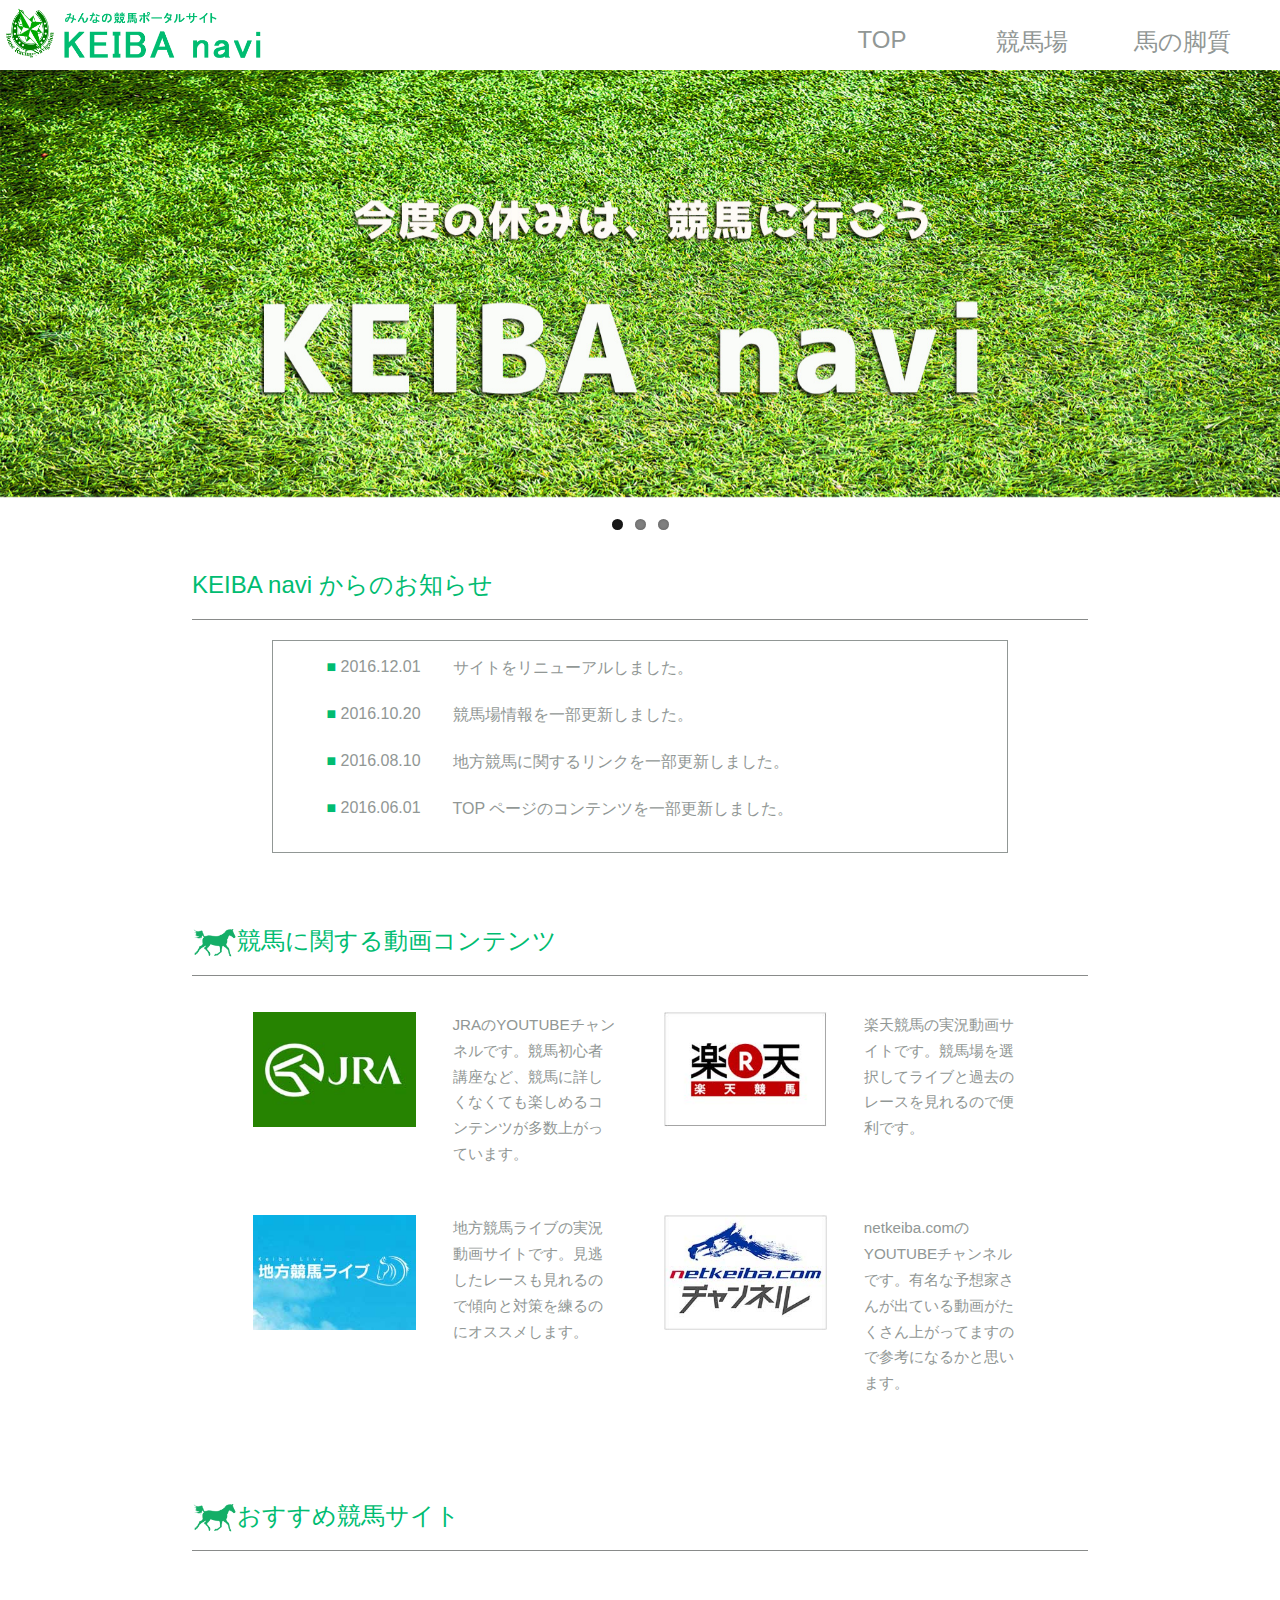
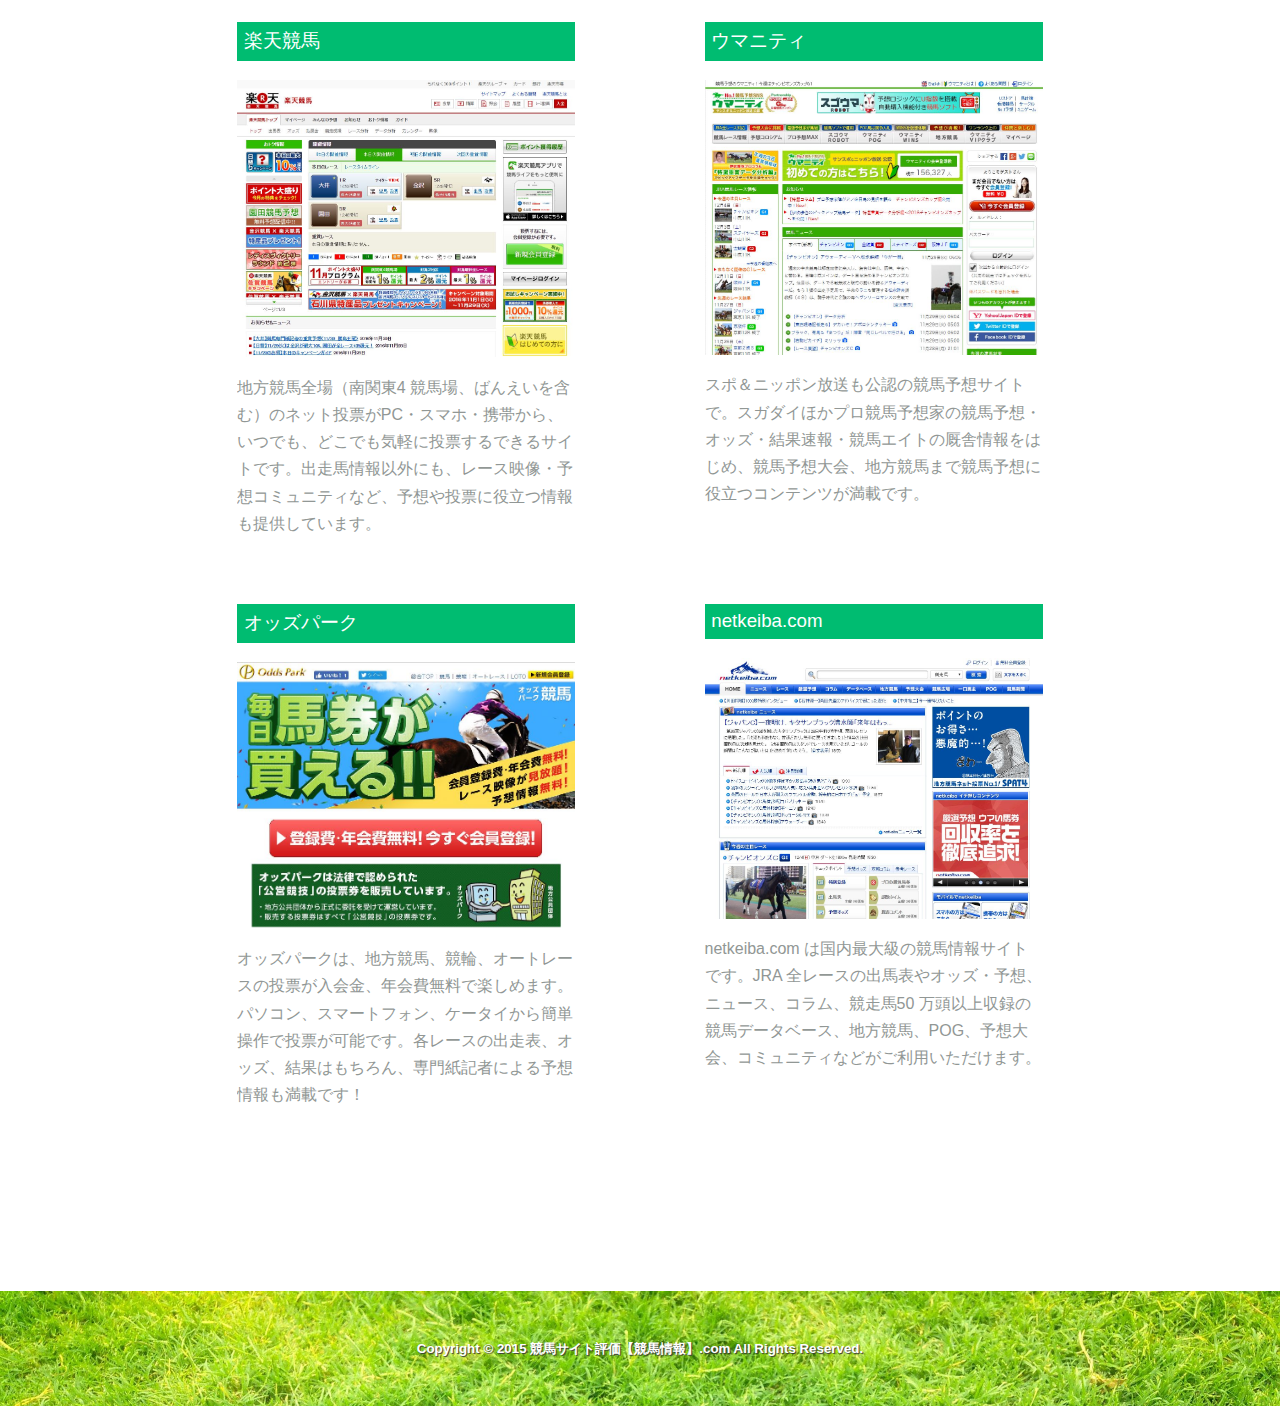
==== index.html @ 446b8b53 "githubで管理するためサイトの全データを移行" ====
<!DOCTYPE html>
<html lang="ja">
<head>
<meta charset="UTF-8">
<title>KEIBA navi</title>
<meta name="viewport" content="width=device-width,initial-scale=1">
<meta name="description" content="KEIBA naviでは、様々な競馬サイト（ホームページ）に関してナビゲーションさせていただきます。ご興味のあるサイトがございましたら、ぜひ各リンクをクリックしてみてください。">
<meta name="keywords" content="KEIBA navi,競馬,ナビゲーション">
<meta name="robots" content="noindex,nofollow">
<link rel="stylesheet" href="css/stylesheet.css">
<link rel="stylesheet" href="css/stylesheet-sp.css">
<link rel="stylesheet" href="css/flexslider.css" type="text/css">
<link rel="shortcut icon" type="image/x-icon" href="keibajou.ico">
<link rel="apple-touch-icon" href="images/home-icon.png">
<script src="http://ajax.googleapis.com/ajax/libs/jquery/1.9.1/jquery.min.js"></script>
<script src="js/jquery.flexslider.js"></script>
<script>
$(window).load(function() {
  $('.flexslider').flexslider();
});
</script>
<script type="text/javascript">
$(function() {
    var pageTop = $('.page-top');
    pageTop.hide();
    $(window).scroll(function () {
        if ($(this).scrollTop() > 600) {
            pageTop.fadeIn();
        } else {
            pageTop.fadeOut();
        }
    });
    pageTop.click(function () {
        $('body, html').animate({scrollTop:0}, 500, 'swing');
        return false;
    });
});
</script>
</head>
<body id="home" class="col2">
	<div id="wrapper">
		<!--▼ヘッダー-->
		<div id="header-inner">
		  <header class="cf">
			<div id="header-tittle" class="cf">
			  <a href="./index.html"><img src="images/logon'tittle.png" alt="House Racing Navigation logo"></a>
			</div>
			<nav class="navigate cf">
			  <ul class="navi cf">
				<li><a href="./index.html">TOP</a></li>
				<li><a href="./keibajou.html">競馬場</a></li>
				<li><a href="./yougo.html">馬の脚質</a></li>
			  </ul>
			</nav>
		  </header>
		</div>
		<!--▲ヘッダー-->


		<!--メインイメージ-->
		<div class="flexslider">
			<ul class="slides">
				<li><img src="images/slide01.jpg" alt="KEIBA navi"></li>
				<li><a href="http://umajo.jra.jp"><img src="images/slide02.jpg" alt="umajo"></a></li>
				<li><a href="http://www.tokyocitykeiba.com/"><img src="images/slide03.jpg" alt="tokyo-twinkle"></a></li>
			</ul>
		</div>

		<!--/メインイメージ-->


		<!--メイン-->
		<main>
		  <div class="news cf">
			<h2>KEIBA navi からのお知らせ</h2>
			<div class="newsbox">
			  <dl>
				<dt>2016.12.01</dt>
				  <dd>サイトをリニューアルしました。</dd>
				<dt>2016.10.20</dt>
				  <dd>競馬場情報を一部更新しました。</dd>
				<dt>2016.08.10</dt>
				  <dd>地方競馬に関するリンクを一部更新しました。</dd>
				<dt>2016.06.01</dt>
				  <dd>TOP ページのコンテンツを一部更新しました。</dd>
			  </dl>
			</div>
		  </div>
		  <div class="video">
			<h2><img src="images/hourse.png" alt="horse" class="horseimg">競馬に関する動画コンテンツ</h2>
			<div class="video-contents">
			 <div class="contentstop">
			  <div class="video-content1">
				<a href="https://www.youtube.com/user/jraofficial"><img src="images/jra_banner.jpg" alt="JRA"></a>
				<p>JRAのYOUTUBEチャンネルです。競馬初心者講座など、競馬に詳しくなくても楽しめるコンテンツが多数上がっています。</p>
			  </div>
			  <div class="video-content2">
				<a href="http://keiba.rakuten.co.jp/livemovie"><img src="images/rakuten_banner.jpg" alt="rakuten"></a>
				<p>楽天競馬の実況動画サイトです。競馬場を選択してライブと過去のレースを見れるので便利です。</p>
			  </div>
			 </div>
			 <div class="contentsbottom">
			  <div class="video-content3">
				<a href="http://keiba-lv-st.jp/"><img src="images/nra_banner.jpg" alt="localkyouba"></a>
				<p>地方競馬ライブの実況動画サイトです。見逃したレースも見れるので傾向と対策を練るのにオススメします。</p>
			  </div>
			  <div class="video-content4">
				<a href="https://www.youtube.com/user/netkeibaTV"><img src="images/nk_banner.jpg" alt="netkeiba"></a>
				 <p>netkeiba.comのYOUTUBEチャンネルです。有名な予想家さんが出ている動画がたくさん上がってますので参考になるかと思います。</p>
			  </div>
			</div>
		  </div>
		  </div>
		  <div class="site">
			<h2><img src="images/hourse.png" alt="horse">おすすめ競馬サイト</h2>
			<div class="site_inner">
				<div class="sites cf">
				  <div class="sitetop cf">
					<div class="site1">
					 <h3>楽天競馬</h3>
					 <a href="http://keiba.rakuten.co.jp"><img src="images/rakutenkeibatop.jpg" alt="rakutensite"></a>
					  <p>地方競馬全場（南関東4 競馬場、ばんえいを含む）のネット投票がPC・スマホ・携帯から、いつでも、どこでも気軽に投票するできるサイトです。出走馬情報以外にも、レース映像・予想コミュニティなど、予想や投票に役立つ情報も提供しています。</p>
					</div>
					<div class="site2">
					 <h3>ウマニティ</h3>
					 <a href="http://umanity.jp"><img src="images/umanity.jpg" alt="umanitysite"></a>
					 <p>スポ＆ニッポン放送も公認の競馬予想サイトで。スガダイほかプロ競馬予想家の競馬予想・オッズ・結果速報・競馬エイトの厩舎情報をはじめ、競馬予想大会、地方競馬まで競馬予想に役立つコンテンツが満載です。</p>
					</div>
				  </div>
				  <div class="sitebottom cf">
					<div class="site3">
					  <h3>オッズパーク</h3>
					  <a href="hhttp://oj.oddspark.com/keiba/p1"><img src="images/op.jpg" alt="oddspark"></a>
					  <p>オッズパークは、地方競馬、競輪、オートレースの投票が入会金、年会費無料で楽しめます。パソコン、スマートフォン、ケータイから簡単操作で投票が可能です。各レースの出走表、オッズ、結果はもちろん、専門紙記者による予想情報も満載です！</p>
					</div>
					<div class="site4">
					  <h3>netkeiba.com</h3>
					  <a href="http://www.netkeiba.com/"><img src="images/nk_top.jpg" alt="netkeiba.com"></a>
					  <p>netkeiba.com は国内最大級の競馬情報サイトです。JRA 全レースの出馬表やオッズ・予想、ニュース、コラム、競走馬50 万頭以上収録の競馬データベース、地方競馬、POG、予想大会、コミュニティなどがご利用いただけます。</p>
					</div>
				  </div>
				</div>
			</div>
		  </div>


		</main>
		<!--/conts-->




		<!--▼フッター-->
		<footer>
		<!--コピーライト-->
		<small>Copyright &copy; 2015 競馬サイト評価【競馬情報】.com All Rights Reserved.</small>
		<!--/コピーライト-->
		</footer>
		<!--▲フッター-->


		<!--▼ページの先頭へ戻る-->
		<p class="page-top"><a href="#wrap"><img src="images/pagetop.png" alt="pagetop"></a></p>
		<!--▲ページの先頭へ戻る-->
	</div>
</body>
</html>
---- css/stylesheet.css ----
﻿
*{
	font-family:"Source Sans Pro", "ヒラギノ角ゴ ProN W3", "Hiragino Kaku Gothic ProN", "游ゴシック", "YuGothic", "Meiryo", sans-serif;
	-webkit-font-smoothing: antialiased;
	-moz-osx-font-smoothing: grayscale;
	font-weight: 500;
}

#wrapper{
	overflow:hidden;
}


@media screen and (min-width:768px){
#home{
	margin:0;
}


.cf{
  overflow: hidden;
}




 /* ヘッダー */

#header-inner{
width: 100%;
margin:0 auto;
}

a{
  text-decoration: none;
}

#header-tittle{
width: 40%;
float: left;
margin-bottom: 1%;
margin-top: 0.5%;
margin-left: 0.5%;
}

#header-tittle img{
  float: left;
  width: 50%;
}


.navigate{
	float: right;
	width: 60%;
	margin-bottom: 1%;
	margin-top: 2%;
	margin-right: -3%;
}

.navi{
  float: right;
  list-style:none;
  width: 60%;
  margin: 0;
}

nav ul li{
width: 30%;
float: left;
}

nav ul a{
	color:#919795;
	font-size: 150%;
}




 /* メインイメージ　*/
.flexslider{
	width: 100%;
	margin: 0;
}

.flexslider img{
  width: 100%;
}

.slides{
list-style: none;
padding: 0;
}






main{
  width: 70%;
  margin: 0 auto;
}







 /* news */
.news h2{
	color: #00BC71;
}

.news h2{
 	border-bottom: solid #898B8A 1px;
 	color: #00BC71;
 	padding-bottom: 2%;
 	margin-top: 8%;
}

.newsbox{
	border: solid 1px;
    color: #919795;
    padding: 2% 0 2% 2%;
    width: 80%;
    overflow-y: scroll;
    height: 11rem;
    margin: 0 auto;
}

.newsbox dl{
	overflow: hidden;
	width: 90%;
    margin: 0 auto;
}

.newsbox dt{
	padding-right:2rem;
	float:left;
}

.newsbox dt:before{
	content: '■ ';
	color:#00BC71;
}

.newsbox dd{
	margin-bottom: 4%;
}






/*video */

.video h2{
 	border-bottom: solid #898B8A 1px;
 	color: #00BC71;
 	padding-bottom: 2%;
 	margin-top: 8%;
}

.video img,
.site img{
	width:5%;
	margin-bottom: -1%;
}

.video p{
	color: #919795;
	line-height: 1.7;
}

.video-contents{
	width: 90%;
	margin: 2% auto;
}

.contentstop,
.contentsbottom{
	padding-bottom:1rem;
	overflow: hidden;
}

.video-content1{
	width: 45%;
	float: left;
	margin: 2%;
}

.video-content2{
	width: 45%;
	float: right;
	margin: 2%;
}

.video-content3{
	width: 45%;
	float: left;
	margin: 2%;
}

.video-content4{
	width: 45%;
	float:right;
	margin: 2%;
}

.video-content1 img,
.video-content2 img,
.video-content3 img,
.video-content4 img{
	width: 45%;
	float:left;
}

.video-content1 p,
.video-content2 p,
.video-content3 p,
.video-content4 p{
	width: 45%;
	float: right;
	margin:0;
	font-size:95%;
}





/*site */

.sitetop{
	margin:2rem 0;
}

.site{
	width: 100%;
}

.site_inner{
	width: 90%;
	margin:0 auto;
}


.site h2{
 	border-bottom: solid #898B8A 1px;
 	color: #00BC71;
 	padding-bottom: 2%;
 	margin-top: 8%;
}

.sites h3{
	background-color: #00BC71;
	color: white;
	/*width: 80%;*/
	padding: 2%;
}

.sites img{
	width:100%;
}

.sites p{
	/*width: 80%;*/
	color: #919795;
	line-height: 1.7;
}

.site1{
	width: 42%;
	float: left;
}

.site2{
	width: 42%;
	float: right;
}

.site3{
	width: 42%;
	float: left;
}

.site4{
	width: 42%;
	float: right;
}








/*footer*/
footer{
	margin-top: 13%;
	text-align: center;
	background: url(../images/field-1853614_1920.jpg) no-repeat;
	background-size: cover;
	padding: 3rem 0;
}

small{
	color: white;
	font-weight: bold;
	text-shadow: 1px 1px 1px #383838;
}

.page-top{
    position: fixed;
	bottom: 1%;
    right: 2%;
    width: 6%;
}

.page-top :hover{
   opacity: 0.75;
}

.page-top img{
	width: 100%;
}

}
---- css/stylesheet-sp.css ----
﻿/*---------------------------スマホ用---------------------------*/

@media screen and (max-width:767px){
	#home{
		margin:0;
	}


	.cf{
	  overflow: hidden;
	}

	#header-inner{
	width: 100%;
	margin: 0
	}

	a{
	  text-decoration: none;
	}

	#header-tittle{
	width: 40%;
	margin: 0.5% auto 1% auto;
	}

	#header-tittle img{
	  width: 100%;
	}


	.navigate{
		width: 100%;
		margin: 8% 0 4% 0;
	}

	.navi{
		list-style:none;
		width: 80%;
		margin: 0 auto;
	}

	nav ul li{
	width: 30%;
	float: left;
	text-align: center;
	}

	nav ul a{
		color:#919795;
		font-size: 100%;
	}

	/* メインイメージ　*/
 .flexslider{
 	width: 100%;
 	margin: 0;
 }

 .flexslider img{
   width: 100%;
 }

 .slides{
 list-style: none;
 padding: 0;
 }






 main{
   width: 80%;
   margin: 0 auto;
 }

	/* news */

 .news h2{
  	border-bottom: solid #898B8A 1px;
  	color: #00BC71;
  	padding-bottom: 2%;
  	margin-top: 20%;
 }

 /*.newsbox{
   border: solid 1px;
   color: #919795;
   padding: 2%;

 }

 .newsbox dt{
 	width:45%;
 }*/
 
 .newsbox{
	border: solid 1px;
    color: #919795;
    padding: 2% 0 2% 2%;
    /*width: 80%;*/
    overflow-y: scroll;
    height: 11rem;
    margin: 0 auto;
}

.newsbox dl{
	overflow: hidden;
	width: 90%;
    margin: 0 auto;
}
 
 .newsbox dt{
	padding-right:2rem;
	margin-top:0.5rem;
	/*float:left;*/
}

 .newsbox dt:before{
 	content: '■ ';
 	color:#00BC71;
 }

 .newsbox dd{
 	/*margin-bottom: 4%;
	width: 76%;*/
	line-height: 145%;
	margin: 0.2rem 0;
}






 /*video */

 .video h2{
  	border-bottom: solid #898B8A 1px;
  	color: #00BC71;
  	padding-bottom: 2%;
  	margin-top: 8%;
 }

 .video img,
 .site img{
 	width:10%;
 	margin-bottom: -1%;
 }

 .video p{
 	color: #919795;
 	line-height: 180%;
 }
 
.contentstop,
.contentsbottom{
	padding-bottom:1rem;
	overflow: hidden;
}

 .video-contents{
 	width: 100%;
 	margin: 2%;
 }

 .video-content1{
 	width: 45%;
 	margin: 2%;
	float: left;
 }

 .video-content2{
 	width: 45%;
 	margin: 2%;
	float: right;
 }

 .video-content3{
 	width: 45%;
 	margin: 2%;
	float: left;
 }

 .video-content4{
 	width: 45%;
 	margin: 2%;
	float: right;
 }

 .video-content1 img,
 .video-content2 img,
 .video-content3 img,
 .video-content4 img{
 	width: 100%;
	display: block;
 }

 .video-content1 p,
 .video-content2 p,
 .video-content3 p,
 .video-content4 p{
	width: 100%;
 	display: block;
 }





 /*site */
 .site{
 	width: 100%;
 }

 .site h2{
  	border-bottom: solid #898B8A 1px;
  	color: #00BC71;
  	padding-bottom: 2%;
  	margin-top: 8%;
 }

 .sites h3{
 	background-color: #00BC71;
 	color: white;
 	width: 100%;
 	padding: 2%;
 }

 .sites img{
 	width:100%;
 }

 .sites p{
 	width: 100%;
 	color: #919795;
 	line-height: 180%;
 }

 .site1{
 	width: 100%;
 }

 .site2{
 	width: 100%;
 }

 .site3{
 	width: 100%;
 }

 .site4{
 	width: 100%;
 }

.horseimg{
	width: 10%;
}


/*footer*/
footer{
	margin-top: 13%;
	text-align: center;
	background: url(../images/field-1853614_1920.jpg) no-repeat;
	background-size: cover;
	padding: 3rem 0;
}

small{
	color: white;
	font-weight: bold;
	text-shadow: -1px -1px #808080;
}

.page-top{
    position: fixed;
		bottom: 1%;
    right: 2%;
    width: 12%;
}

.page-top :hover{
   opacity: 0.75;
}

.page-top img{
	width: 100%;
}


}/*スマホ用閉じタグ*/
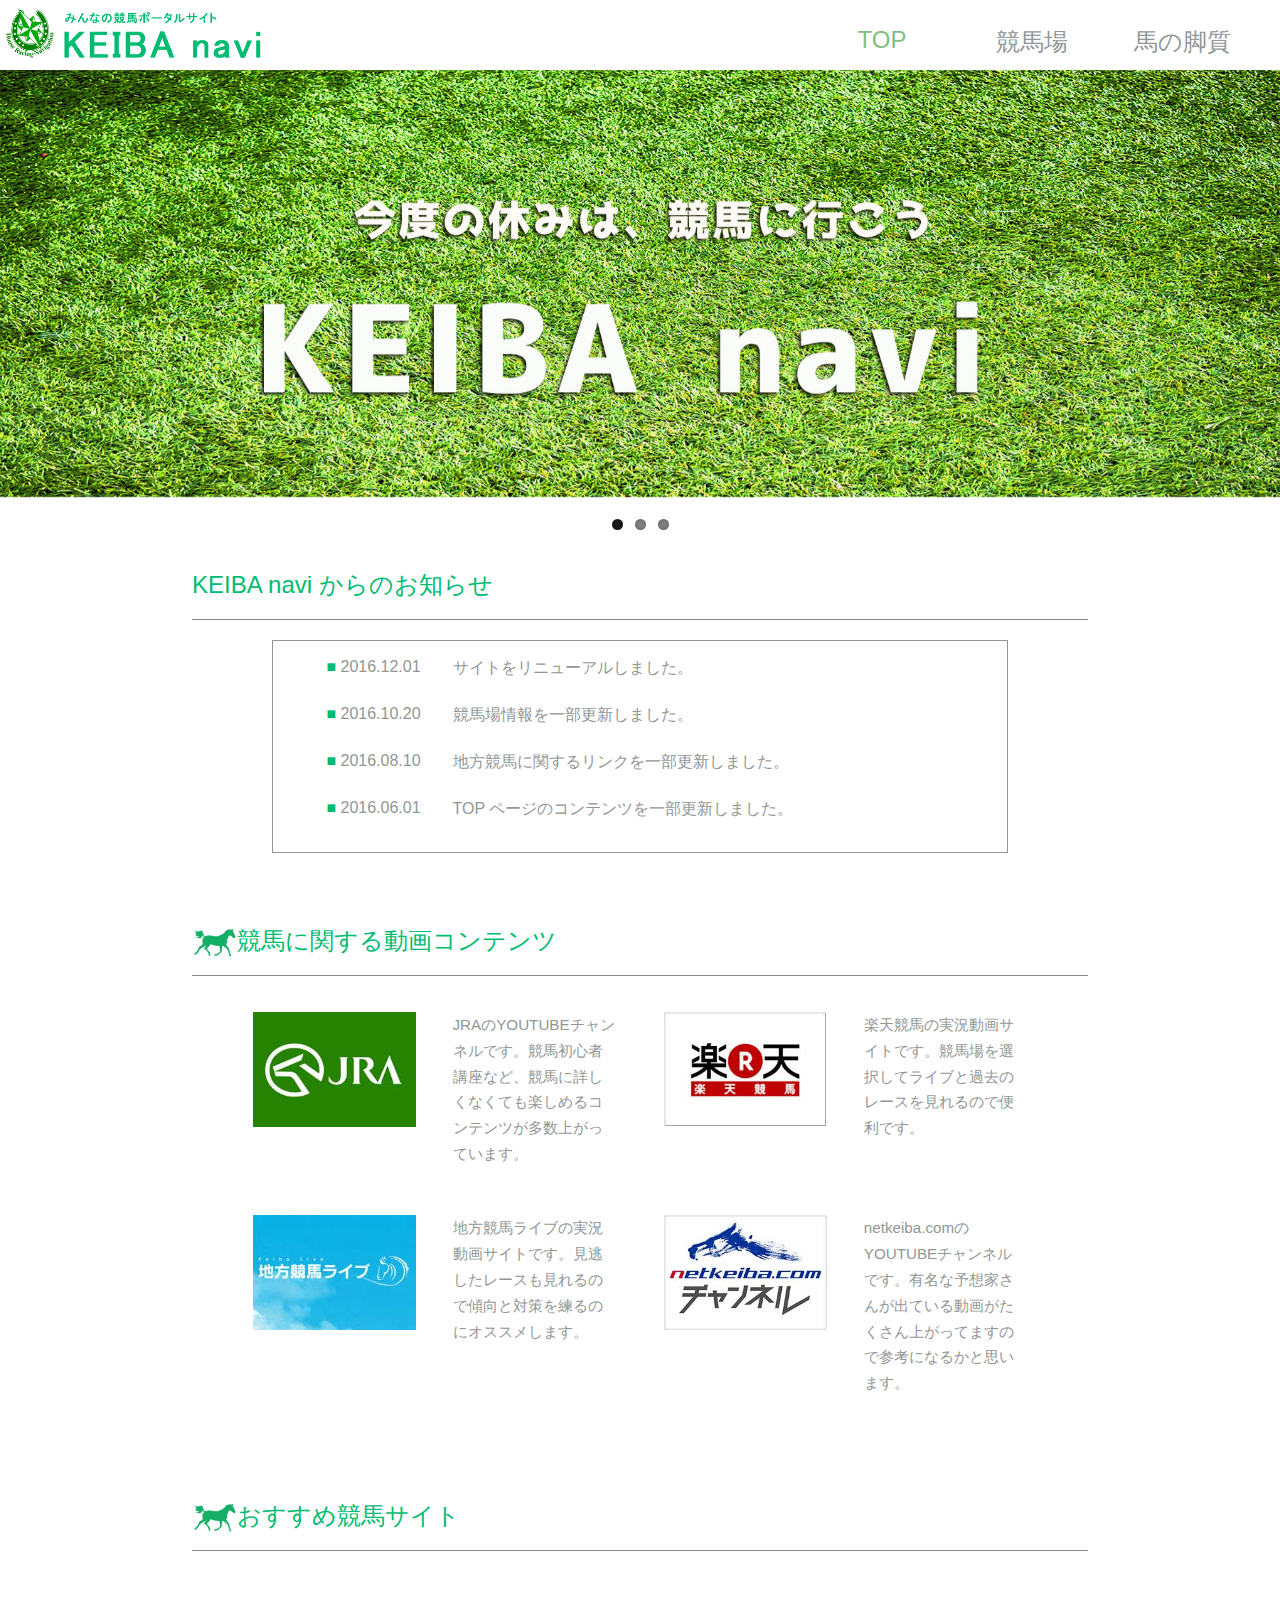
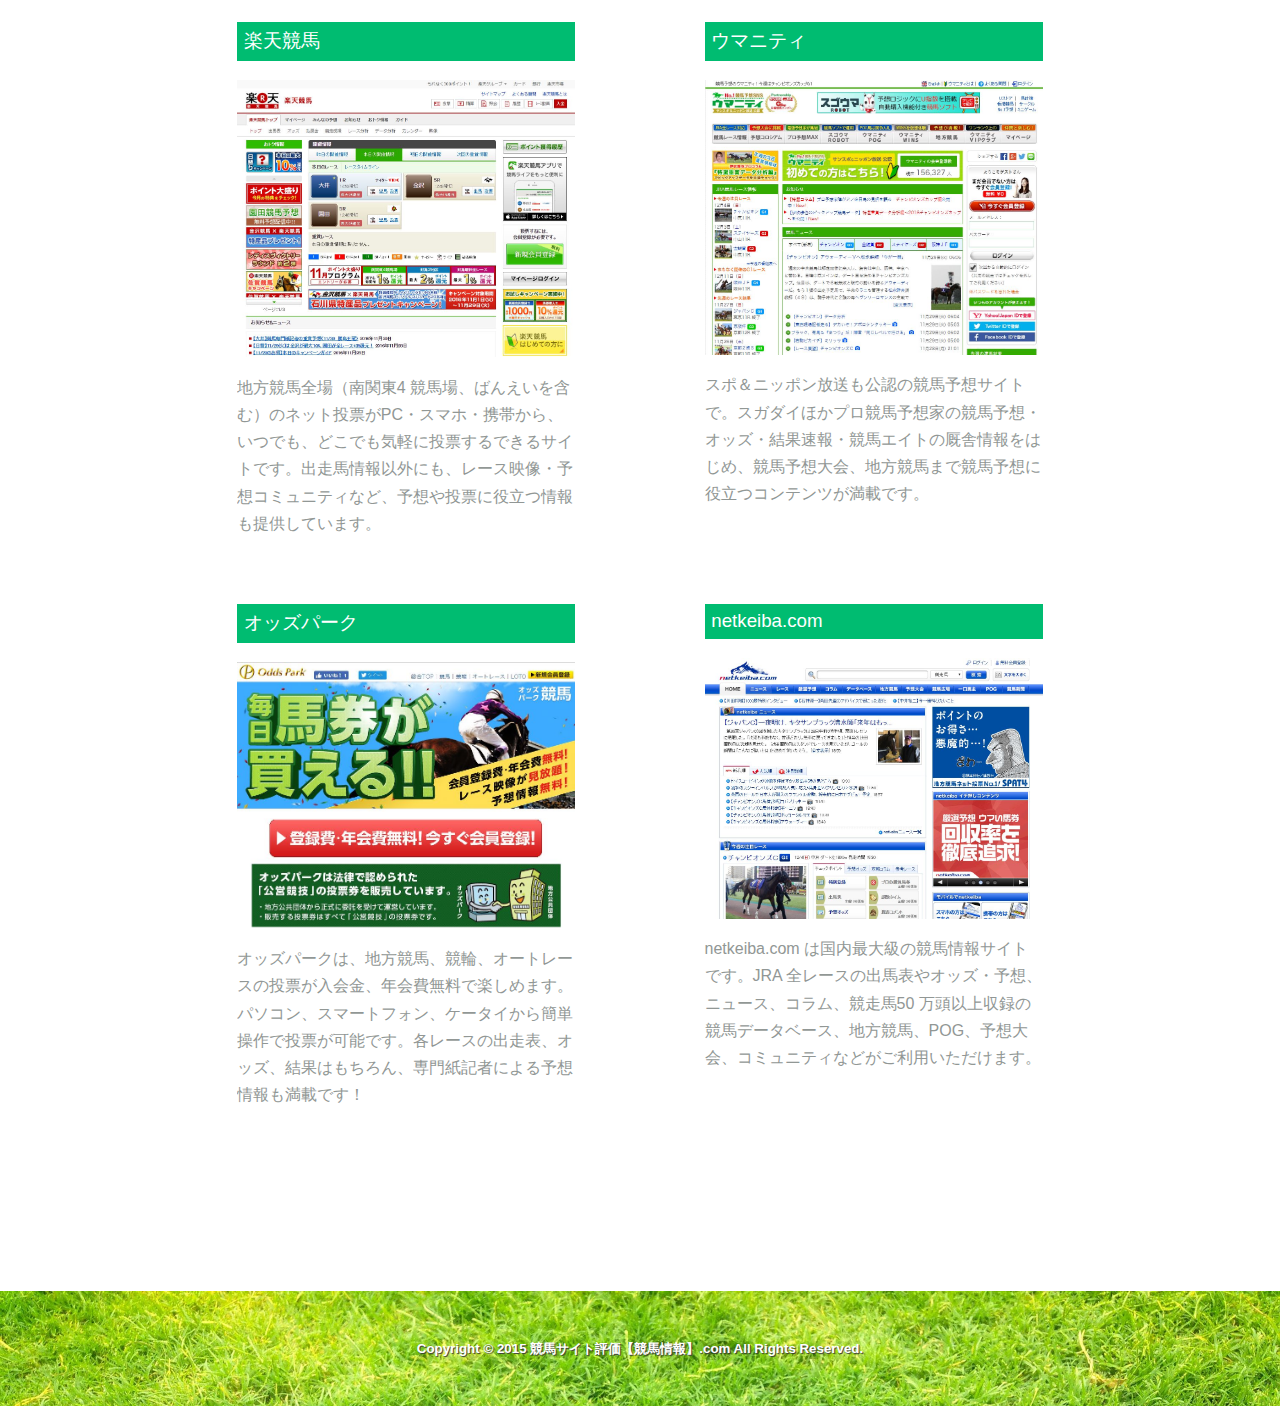
==== commit dd75340f: "カレント表示の設定" ====
--- a/index.html
+++ b/index.html
@@ -36,6 +36,20 @@
     });
 });
 </script>
+<script>
+	$(function(){  
+　　path = location.pathname  
+　　 if(path.match("index")){  
+    $("ul.navi li.top").addClass("current"); 
+        }
+    if(path.match("keibajou")){  
+    $("ul.navi li.keiba").addClass("current"); 
+    }
+    if(path.match("yougo")){  
+    $("ul.navi li.uma").addClass("current"); 
+    }
+});
+</script>
 </head>
 <body id="home" class="col2">
 	<div id="wrapper">
@@ -47,9 +61,9 @@
 			</div>
 			<nav class="navigate cf">
 			  <ul class="navi cf">
-				<li><a href="./index.html">TOP</a></li>
-				<li><a href="./keibajou.html">競馬場</a></li>
-				<li><a href="./yougo.html">馬の脚質</a></li>
+				<li class="top"><a href="./index.html">TOP</a></li>
+				<li class="keiba"><a href="./keibajou.html">競馬場</a></li>
+				<li class="uma"><a href="./yougo.html">馬の脚質</a></li>
 			  </ul>
 			</nav>
 		  </header>
--- a/css/stylesheet.css
+++ b/css/stylesheet.css
@@ -74,7 +74,10 @@
 	font-size: 150%;
 }
 
-
+.current a{
+	opacity:0.5;
+	color:green;
+}
 
 
  /* メインイメージ　*/
--- a/css/stylesheet-sp.css
+++ b/css/stylesheet-sp.css
@@ -50,6 +50,11 @@
 		color:#919795;
 		font-size: 100%;
 	}
+
+	.current a{
+	opacity:0.5;
+	color:green;
+}
 
 	/* メインイメージ　*/
  .flexslider{
